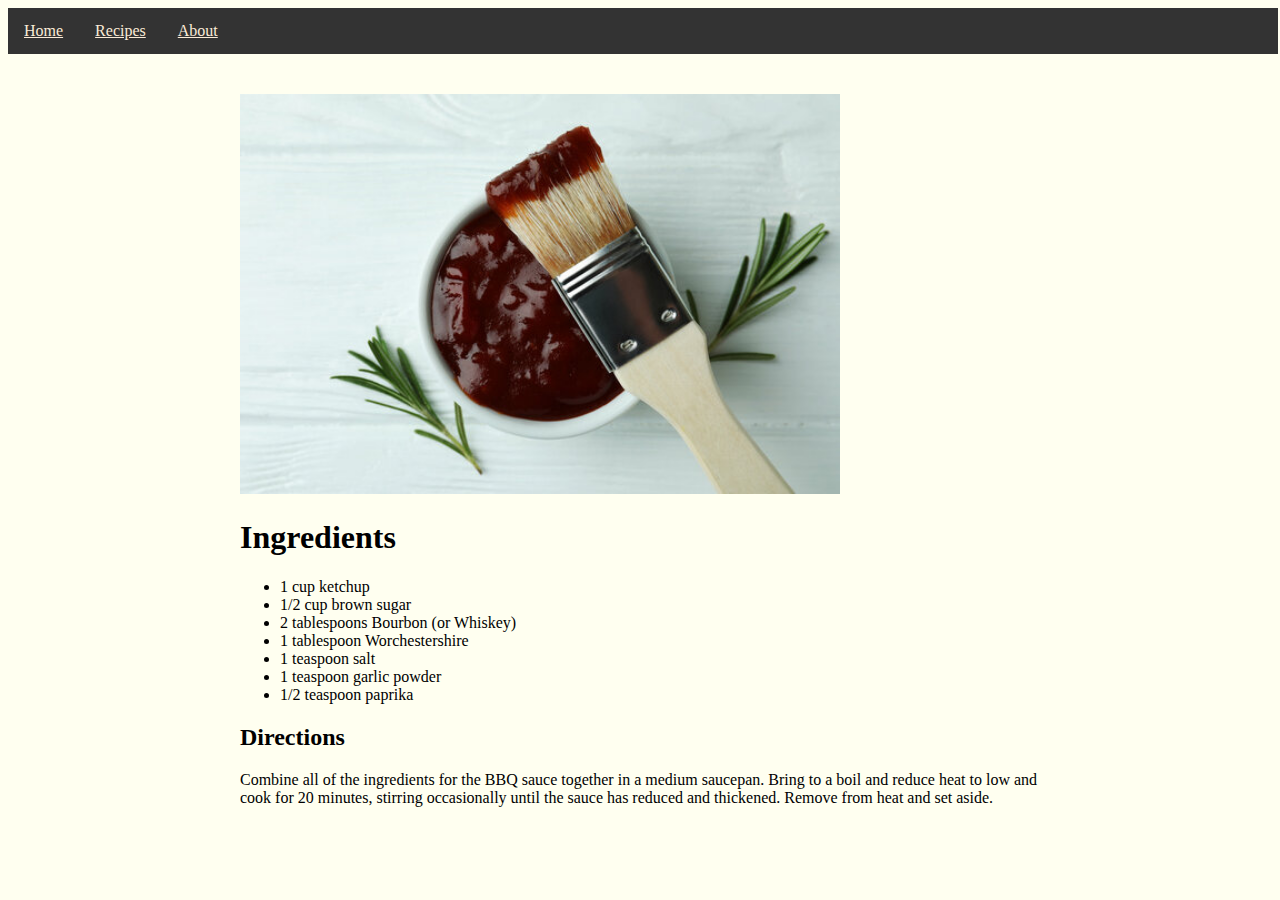
==== pages/bourbonSauce.html @ 33e12943 "forgot to make a backup, this is my finished product" ====
<!DOCTYPE html>
<html lang="en">
<head>
    <meta charset="utf-8">
    <title>Home</title>
    <link rel="stylesheet" href="styles.css">
</head>

<body>

    <ul class="ul-nav">
        <li class="li-nav">
        <a href="../index.html">Home</a>
        </li>
        <li class="li-nav">
        <a href="recipes.html">Recipes</a>
        </li>
        <li class="li-nav">
        <a href="about.html">About</a>
        </li>
    </ul>
    <div class="content">
        <img class="recipe-images" src="../images/bourbonBBQ.jpg" alt="Lasagna">
        <h1>Ingredients</h1>
        <ul>
            <li>
            1 cup ketchup
            </li>
            <li>
            1/2 cup brown sugar
            </li>
            <li>
            2 tablespoons Bourbon (or Whiskey)
            </li>
            <li>
            1 tablespoon Worchestershire
            </li>
            <li>
            1 teaspoon salt
            </li>
            <li>
            1 teaspoon garlic powder
            </li>
            <li>
            1/2 teaspoon paprika
            </li>
        </ul>
        <h2>Directions</h2>
        <p>Combine all of the ingredients for the BBQ sauce together in a medium saucepan. Bring to a boil and reduce heat to low and cook for 20 minutes, stirring occasionally until the sauce has reduced and thickened. Remove from heat and set aside.</p>
    </div>
   
</body>
</html>
---- pages/styles.css ----
body {
    background-color: ivory;
}

.bg-photo {
    position: absolute;
    width: auto;
    height: 100%;

}
.recipe-images {
    height: auto;
    width: 600px;
    padding-top: 40px;
}

.content {
 max-width: 800px;
 margin: auto;

}
.ul-nav {
    list-style-type: none;
    margin: 0;
    width: 100.5%;
    padding: 0;
    overflow: hidden;
    background-color: #333;
}

.li-nav {
    float: left;
}

.li-nav a {
    display: block;
    color: antiquewhite;
    text-align: center;
    padding: 14px 16px;
}

.li-nav a:hover {
    color: black;
}

.recipeOptions a {
    color: burlywood;
    font-size: large;
}

.miniphoto {
    height: auto;
    width: 100px;
    border-bottom-right-radius: 20px;
    
}
.column {
    float: left;
    width: 50%;
}
.left {
    width: 16%;
    height: 100%;
    background-color: #333;
    opacity: 0.8;
    position: absolute;
}

.left-column-recipes {
    padding-left: 38px;
    color: beige;
}

.right {
    width: 84%;
    height: 100%;
}

.contactInfo {
    position: relative;
    padding-left: 800px;
    padding-top: 300px;
    color: #333;
}

footer {
    background-color: #333; 
    width: 100%;
    height: 50px;
    padding-bottom: -10px;
}
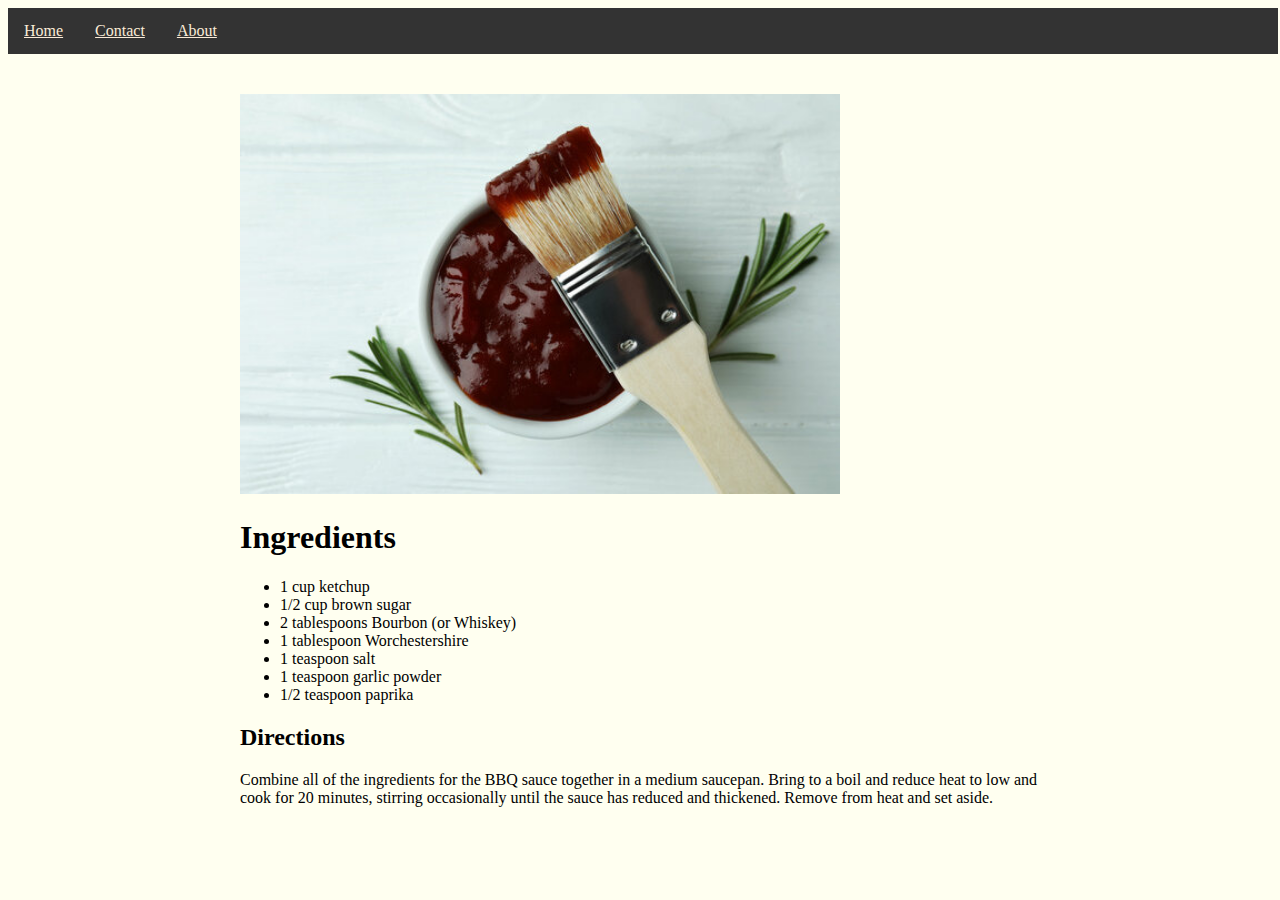
==== commit 13f1900e: "fixed links on bourbon and cookie recipes. fixed contact anchor tags" ====
--- a/pages/bourbonSauce.html
+++ b/pages/bourbonSauce.html
@@ -13,7 +13,7 @@
         <a href="../index.html">Home</a>
         </li>
         <li class="li-nav">
-        <a href="recipes.html">Recipes</a>
+        <a href="contact.html">Contact</a>
         </li>
         <li class="li-nav">
         <a href="about.html">About</a>
--- a/pages/styles.css
+++ b/pages/styles.css
@@ -1,6 +1,8 @@
 body {
     background-color: ivory;
 }
+
+
 
 .bg-photo {
     position: absolute;
@@ -8,6 +10,13 @@
     height: 100%;
 
 }
+.contactInfo {
+    position: absolute;
+    padding-left: 800px;
+    padding-top: 300px;
+    color: #333;
+}
+
 .recipe-images {
     height: auto;
     width: 600px;
@@ -46,7 +55,9 @@
 .recipeOptions a {
     color: burlywood;
     font-size: large;
+    position: re;
 }
+
 
 .miniphoto {
     height: auto;
@@ -76,12 +87,7 @@
     height: 100%;
 }
 
-.contactInfo {
-    position: relative;
-    padding-left: 800px;
-    padding-top: 300px;
-    color: #333;
-}
+
 
 footer {
     background-color: #333; 
